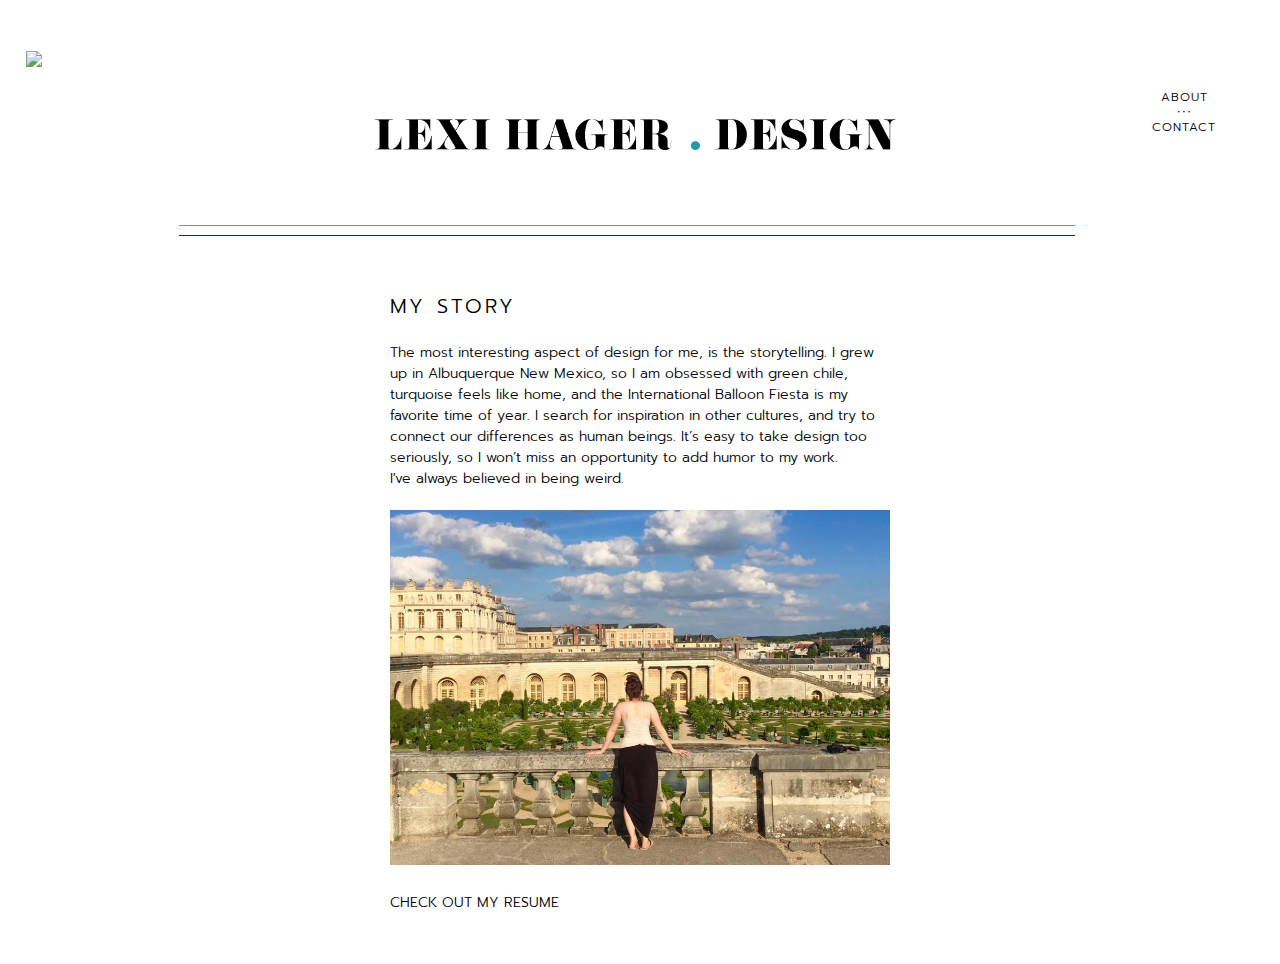
==== about.html @ c010d674 "h" ====
<!DOCTYPE html>
<html>

<head>
  <title>lexihager.design</title>
  <meta charset="utf-8" />
  <link rel="stylesheet" href="css/styles2.css" type="text/css" />
  <link href="https://fonts.googleapis.com/css?family=Prompt:100,200,300,400,500,700" rel="stylesheet">
  <link rel='shortcut icon' href='favicon.ico' type='image/x-icon'/ >
</head>



<body>

<div id="container">

  <div class="home">
    <a href="index.html"><img src="images/home2.png" style="width:90px;"></a>
  </div>  


    <div class="name">
     <img src="images/name3.png" style="width:630px;">
  </div>  



  <div class="info">
    <a href="about.html">ABOUT</a><br>&#8231;&#8231;&#8231;<br><a href="contact.html">CONTACT</a>
  </div> 





  <div class="line1"> </div>

  <div id="about" style="left: 50%; top: 39%; ">
    <a href="page8.html">MY STORY</a>
  </div>
<div id="intro">

<br>
The most interesting aspect of design for me, is the storytelling. I grew up in Albuquerque New Mexico, so I am obsessed with green chile, turquoise feels like home, and the International Balloon Fiesta is my favorite time of year. I search for inspiration in other cultures, and try to connect our differences as human beings. It’s easy to take design too seriously, so I won’t miss an opportunity to add humor to my work. <br>I've always believed in being weird.
<br><br>
<img src="images/me2.jpg" style="width:500px; left: 50%;">
<br><br>
<a href="images/lexihager.pdf">CHECK OUT MY RESUME</a>

<br><br>
<div id="about">
   
  </div>
</div>









  



  </div>

</body>
</html>
---- css/styles2.css ----
body {
	padding: 50px;
}




#container {
	padding-top: 20%;
	height: 100%;
	width: 100%;
	background-color: white;
	font-family: Prompt;
	font-weight: 300;
	font-size: 20px;
	letter-spacing: 3px;
	text-align: left;
	border-style: none;
	border-spacing: 5px;
	border-color: rgb(25, 187, 206);

}

.home {
  position: fixed;
  top:5%;
  left:2%;
}

.name {
  position: absolute;
  top:5%;
  left:25%;
}

.info {
  position: absolute;
  top:10%;
  right:5%;
  width: 64px;
  font-size: 12px;
  letter-spacing: 1px; 
  text-align: center;
  line-height: 15px;

}

.line1 {
  position: absolute;
  top:25%;
  right:16%;
  width: 70%;
  height: 1%;
 	border-style: solid none solid none;
	border-color: rgb(25, 187, 206) rgb(25, 187, 206) rgb(16, 47, 63) rgb(16, 47, 63);
	border-width: thin;

}

.photos {
  display: none;
}

#handlettering {
	position: relative;
	left:49.1%;
    width:500px;
    height:30px;
    margin-left:-250px; /* half the width */	
	z-index: 100;

}

#handlettering:hover {
	display: 
    
}

#intro {
  position: relative;
  left:50%;
    width:500px;
    height:30px;
    margin-left:-250px; /* half the width */  
  z-index: 100; 
  font-weight: 300;
  font-size: 14px;
  letter-spacing: 0px;

}

#imagecenter {
  position: absolute;
  top:49.1%;
  left:49.5%;
  width:1000px;
  height:400px;
  padding-top: 100px;
  margin-top:60px; /* half the height */
  margin-left:-500px; /* half the width */
}


span#vid {
  position: absolute;
  top:625%;
  left:68%;
  width:1000px;
  height:400px;
  margin-top:60px; /* half the height */
  margin-left:-500px;
  z-index: 1000;
}

span#vid2 {
  position: absolute;
  top:377%;
  left:68.5%;
  width:1000px;
  height:400px;
  margin-top:60px; /* half the height */
  margin-left:-500px;
  z-index: 1000;
}

span#vid2:hover {
  cursor: pointer;
}

#csstypeface {
	position: relative;
	left:49.1%;
    width:500px;
    height:30px;
    margin-left:-250px; /* half the width */	
	z-index: 100;	
	
}

#exhibition {
	position: relative;
	left:49.1%;
    width:500px;
    height:30px;
    margin-left:-250px; /* half the width */	
	z-index: 100;	
	
}


#castro {
	position: relative;
	left:49.1%;
    width:500px;
    height:30px;
    margin-left:-250px; /* half the width */	
	z-index: 100;	
	
}

#drinkingtea {
	position: relative;
	left:49.1%;
    width:500px;
    height:30px;
    margin-left:-250px; /* half the width */	
	z-index: 100;	
	
}

#blockbook {
	position: relative;
	left:49.1%;
    width:500px;
    height:30px;
    margin-left:-250px; /* half the width */	
	z-index: 100;
	
	
}


#festival {
	position: relative;
	left:49.1%;
    width:500px;
    height:30px;
    margin-left:-250px; /* half the width */	
	z-index: 100;	
	
}

#coffee {
	position: relative;
	left:49.1%;
    width:600px;
    height:30px;
    margin-left:-250px; /* half the width */	
	z-index: 100;	
	
}

#addiction {
	position: relative;
	left:49.1%;
    width:500px;
    height:30px; 
    margin-left:-250px; /* half the width */	
	z-index: 100;	
}

#protest {
  position: relative;
  left:49.1%;
    width:500px;
    height:30px; 
    margin-left:-250px; /* half the width */  
  z-index: 100; 
}

#about {
  position: relative;
  left:79.1%;
    width:500px;
    height:30px; 
    margin-left:-250px; /* half the width */  
  z-index: 100; 
}

#contact {
  position: relative;
  left:49.1%;
    width:500px;
    height:30px; 
    margin-left:-250px; /* half the width */  
  z-index: 100; 
  font-family: Prompt;
  font-weight: 100;
  font-size: 48px;
  letter-spacing: 2px;
}





a:link {
	color: black;
	text-decoration: none;
}

a:visited {
	color: black;
}

a:hover {
	cursor: pointer;
	animation: color-me-in 1s infinite;
    
}

@keyframes color-me-in {
  0% {
    color: rgb(16, 47, 63);
  }
 
  49.1% {
    color: rgb(25, 187, 206);
 
  100% {
    color: rgb(25, 187, 206);
  }
  
}
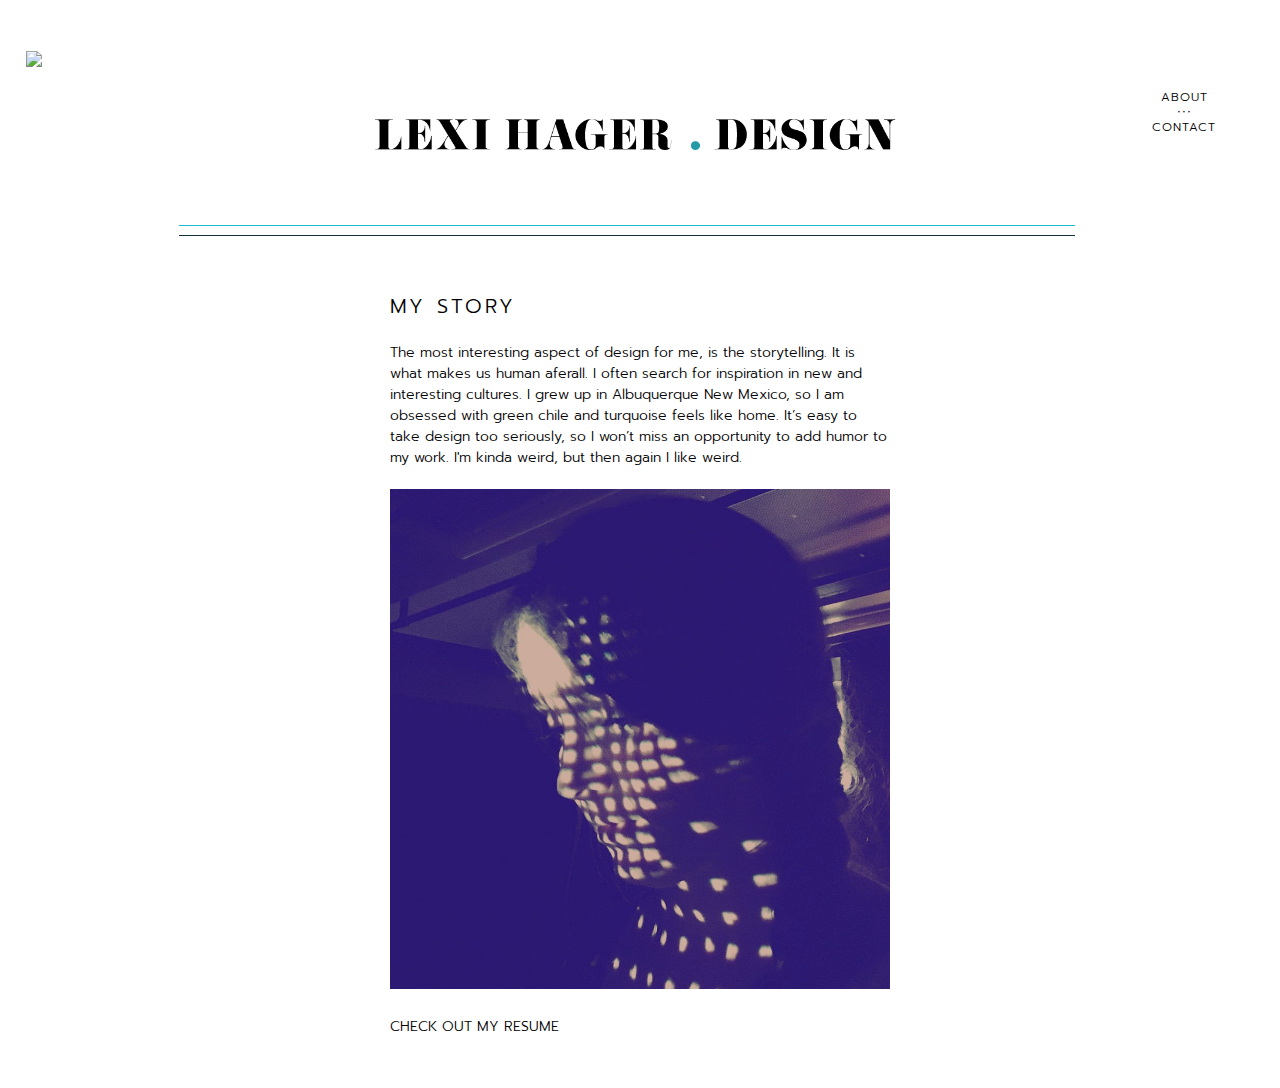
==== commit 42b70b34: "light" ====
--- a/about.html
+++ b/about.html
@@ -44,9 +44,9 @@
 <div id="intro">
 
 <br>
-The most interesting aspect of design for me, is the storytelling. I grew up in Albuquerque New Mexico, so I am obsessed with green chile, turquoise feels like home, and the International Balloon Fiesta is my favorite time of year. I search for inspiration in other cultures, and try to connect our differences as human beings. It’s easy to take design too seriously, so I won’t miss an opportunity to add humor to my work. <br>I've always believed in being weird.
+The most interesting aspect of design for me, is the storytelling. It is what makes us human aferall. I often search for inspiration in new and interesting cultures. I grew up in Albuquerque New Mexico, so I am obsessed with green chile and turquoise feels like home. It’s easy to take design too seriously, so I won’t miss an opportunity to add humor to my work. I'm kinda weird, but then again I like weird.
 <br><br>
-<img src="images/me2.jpg" style="width:500px; left: 50%;">
+<img src="images/pic2.jpg" style="width:500px; left: 50%;">
 <br><br>
 <a href="images/lexihager.pdf">CHECK OUT MY RESUME</a>
 
--- a/css/styles2.css
+++ b/css/styles2.css
@@ -242,6 +242,16 @@
 }
 
 
+#light {
+  position: relative;
+  left:49.1%;
+    width:500px;
+    height:30px; 
+    margin-left:-250px; /* half the width */  
+  z-index: 100; 
+}
+
+
 
 
 
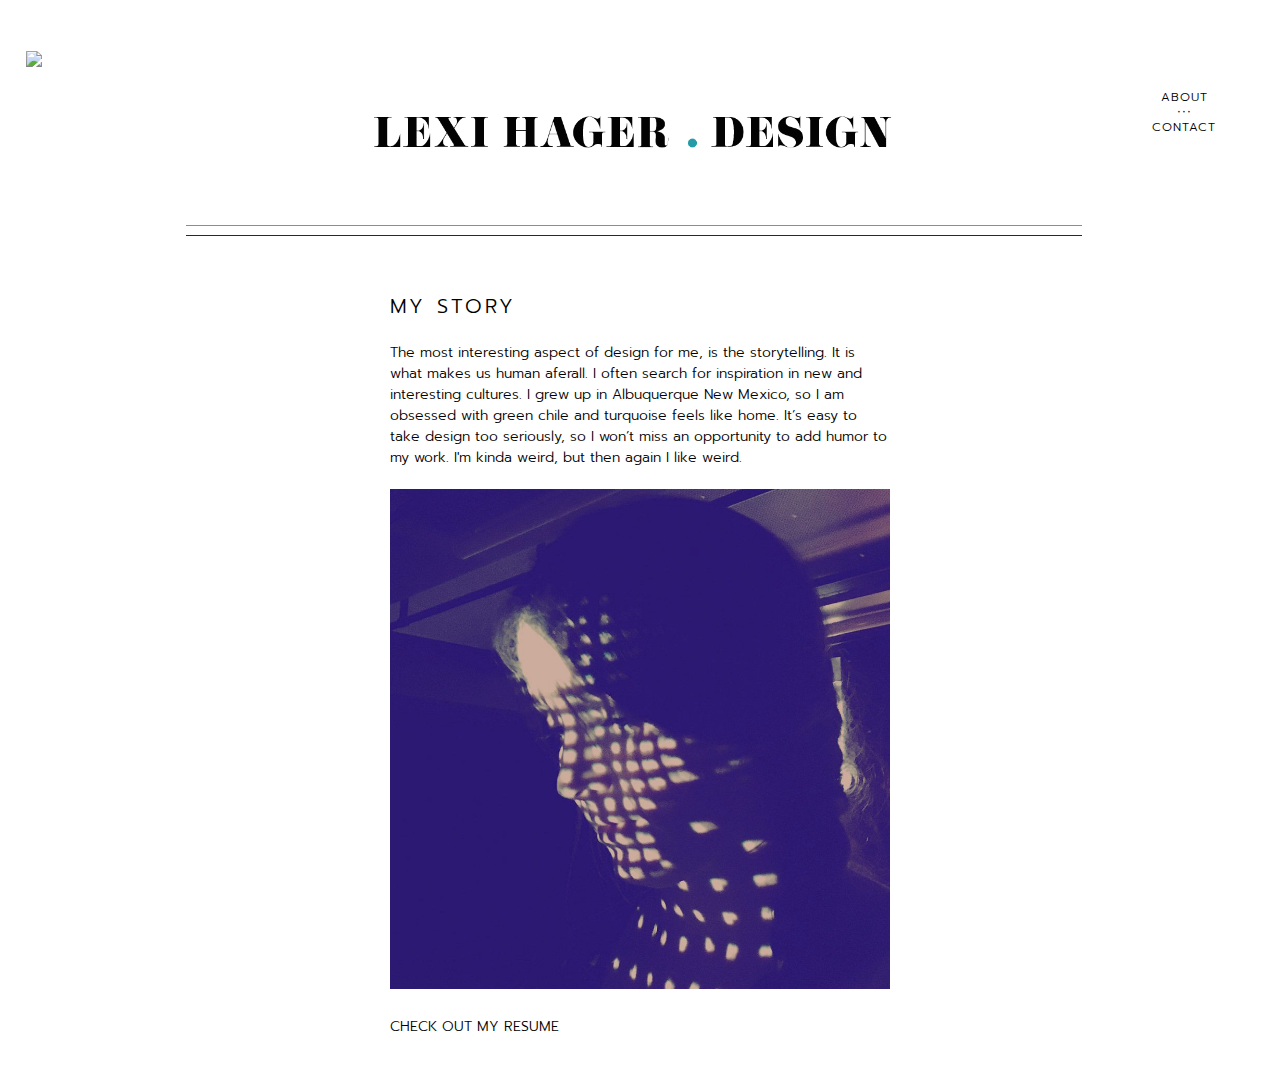
==== commit ad7e2751: "namegeez" ====
--- a/about.html
+++ b/about.html
@@ -23,7 +23,7 @@
 
 
     <div class="name">
-     <img src="images/name3.png" style="width:630px;">
+     <img src="images/name2.png" style="width:520px;">
   </div>  
 
 
--- a/css/styles2.css
+++ b/css/styles2.css
@@ -30,8 +30,13 @@
 
 .name {
   position: absolute;
-  top:5%;
-  left:25%;
+  top: 11%;
+  left:49.1%;
+    width:500px;
+    height:30px;
+    margin-left:-255px; 
+    margin-top: 15px; 
+  z-index: 100; 
 }
 
 .info {
@@ -49,7 +54,7 @@
 .line1 {
   position: absolute;
   top:25%;
-  right:16%;
+  right:15.5%;
   width: 70%;
   height: 1%;
  	border-style: solid none solid none;
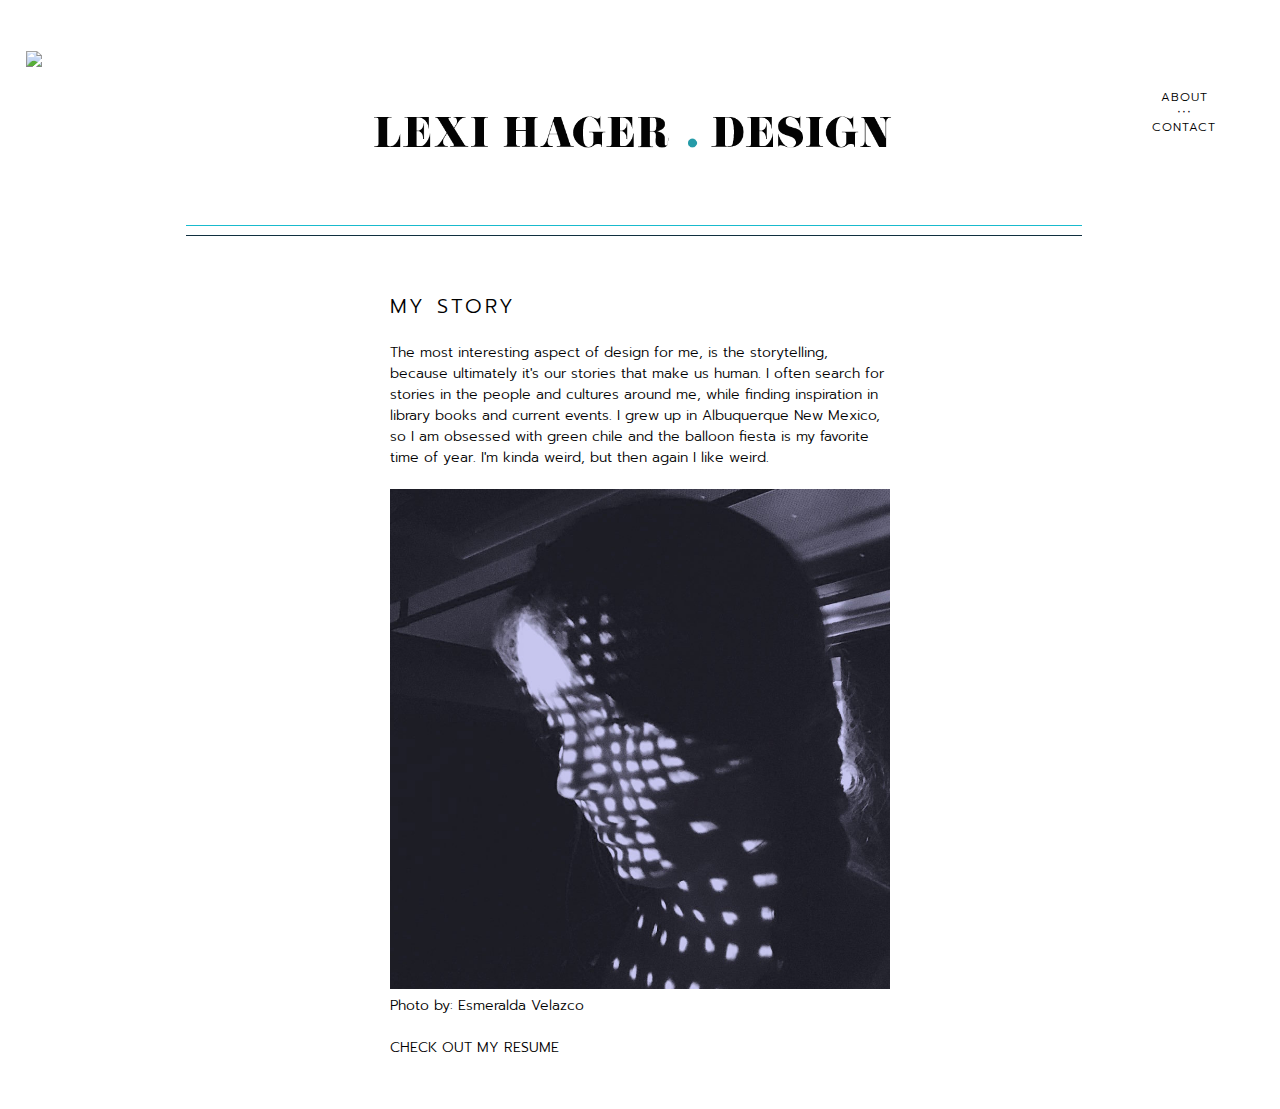
==== commit f1a2d3eb: "n" ====
--- a/about.html
+++ b/about.html
@@ -44,11 +44,11 @@
 <div id="intro">
 
 <br>
-The most interesting aspect of design for me, is the storytelling. It is what makes us human aferall. I often search for inspiration in new and interesting cultures. I grew up in Albuquerque New Mexico, so I am obsessed with green chile and turquoise feels like home. It’s easy to take design too seriously, so I won’t miss an opportunity to add humor to my work. I'm kinda weird, but then again I like weird.
+The most interesting aspect of design for me, is the storytelling, because ultimately it's our stories that make us human. I often search for stories in the people and cultures around me, while finding inspiration in library books and current events. I grew up in Albuquerque New Mexico, so I am obsessed with green chile and the balloon fiesta is my favorite time of year. I'm kinda weird, but then again I like weird. 
 <br><br>
-<img src="images/pic2.jpg" style="width:500px; left: 50%;">
-<br><br>
-<a href="images/lexihager.pdf">CHECK OUT MY RESUME</a>
+<img src="images/pic1.jpg" style="width:500px; left: 50%;">
+Photo by: Esmeralda Velazco<br><br>
+<a href="images/lexihager.resume.pdf">CHECK OUT MY RESUME</a>
 
 <br><br>
 <div id="about">
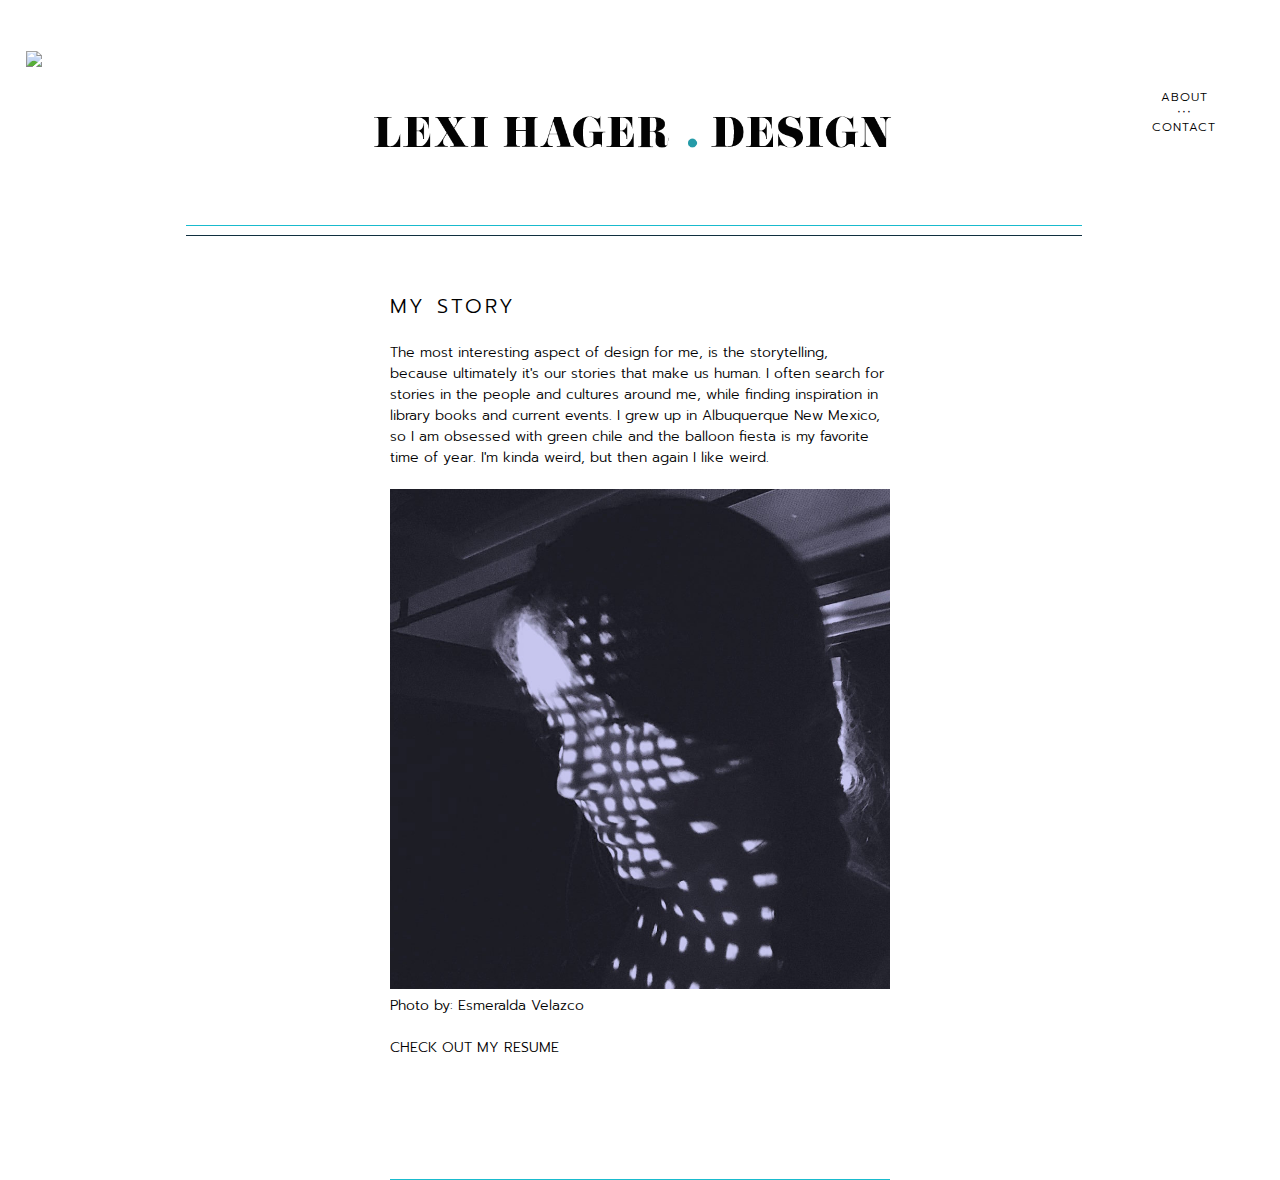
==== commit 7cba7ddb: "y" ====
--- a/about.html
+++ b/about.html
@@ -51,11 +51,8 @@
 <a href="images/lexihager.resume.pdf">CHECK OUT MY RESUME</a>
 
 <br><br>
-<div id="about">
-   
-  </div>
+  <div class="bar"> </div>
 </div>
-
 
 
 
--- a/css/styles2.css
+++ b/css/styles2.css
@@ -63,6 +63,15 @@
 
 }
 
+.bar {
+  height: 100px;
+  border-style: none none solid none;
+  border-color: rgb(25, 187, 206) rgb(25, 187, 206) rgb(25, 187, 206) rgb(16, 47, 63);
+  border-width: thin;
+  margin-bottom: 30px;
+
+}
+
 .photos {
   display: none;
 }
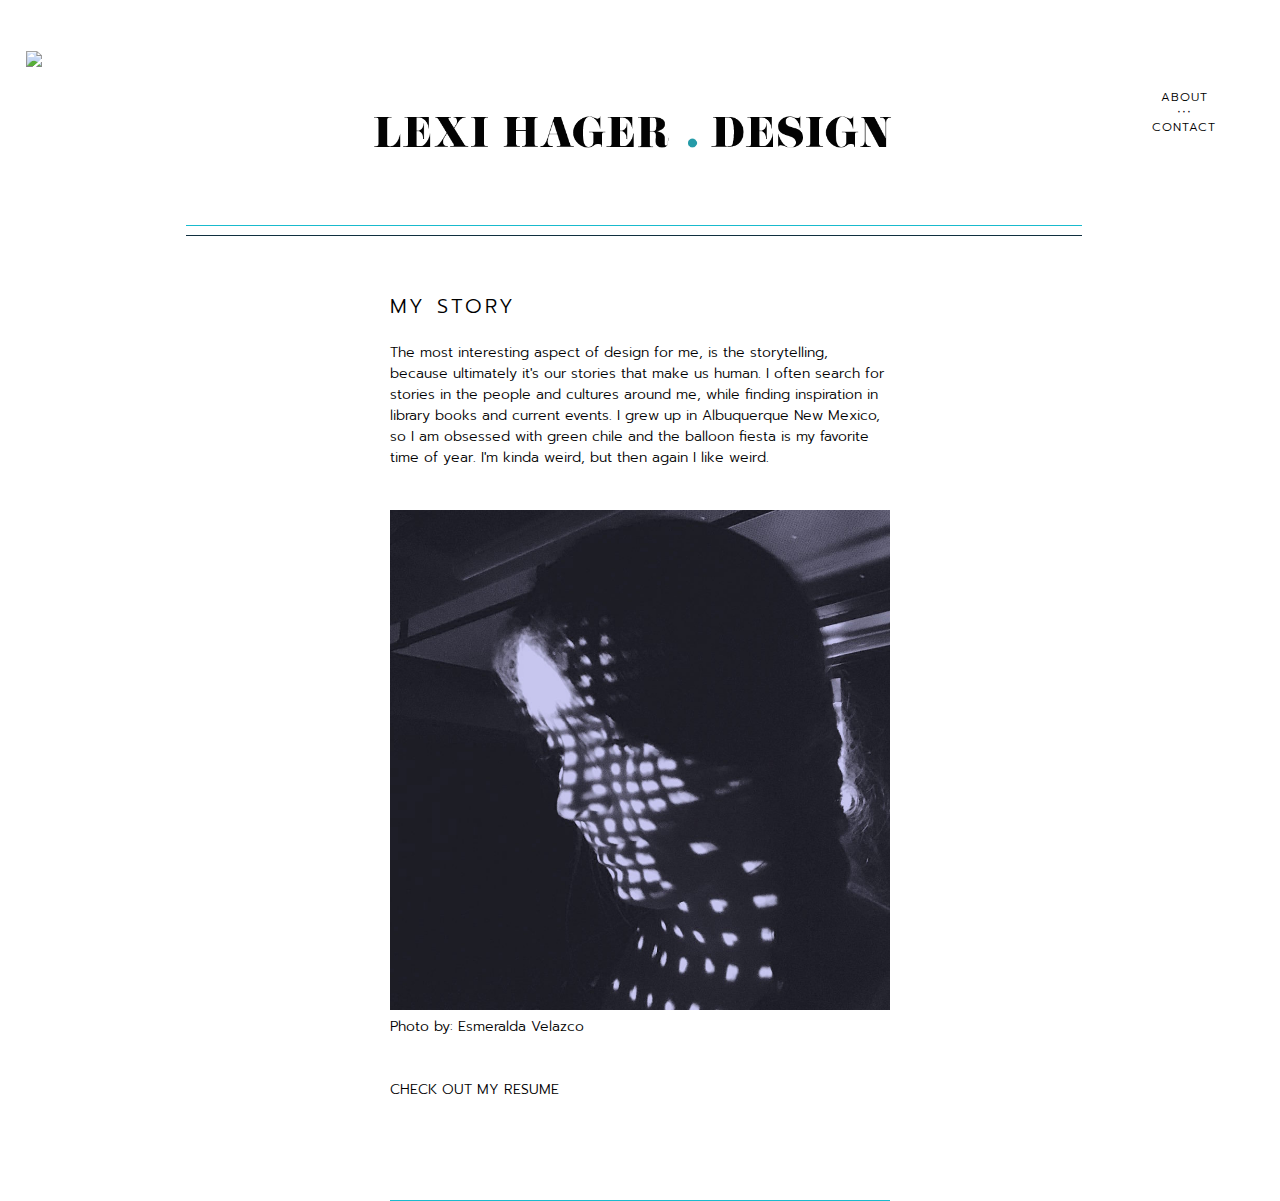
==== commit 35872c6f: "si" ====
--- a/about.html
+++ b/about.html
@@ -45,12 +45,12 @@
 
 <br>
 The most interesting aspect of design for me, is the storytelling, because ultimately it's our stories that make us human. I often search for stories in the people and cultures around me, while finding inspiration in library books and current events. I grew up in Albuquerque New Mexico, so I am obsessed with green chile and the balloon fiesta is my favorite time of year. I'm kinda weird, but then again I like weird. 
-<br><br>
+<br><br><br>
 <img src="images/pic1.jpg" style="width:500px; left: 50%;">
-Photo by: Esmeralda Velazco<br><br>
+Photo by: Esmeralda Velazco<br><br><br>
 <a href="images/lexihager.resume.pdf">CHECK OUT MY RESUME</a>
 
-<br><br>
+
   <div class="bar"> </div>
 </div>
 
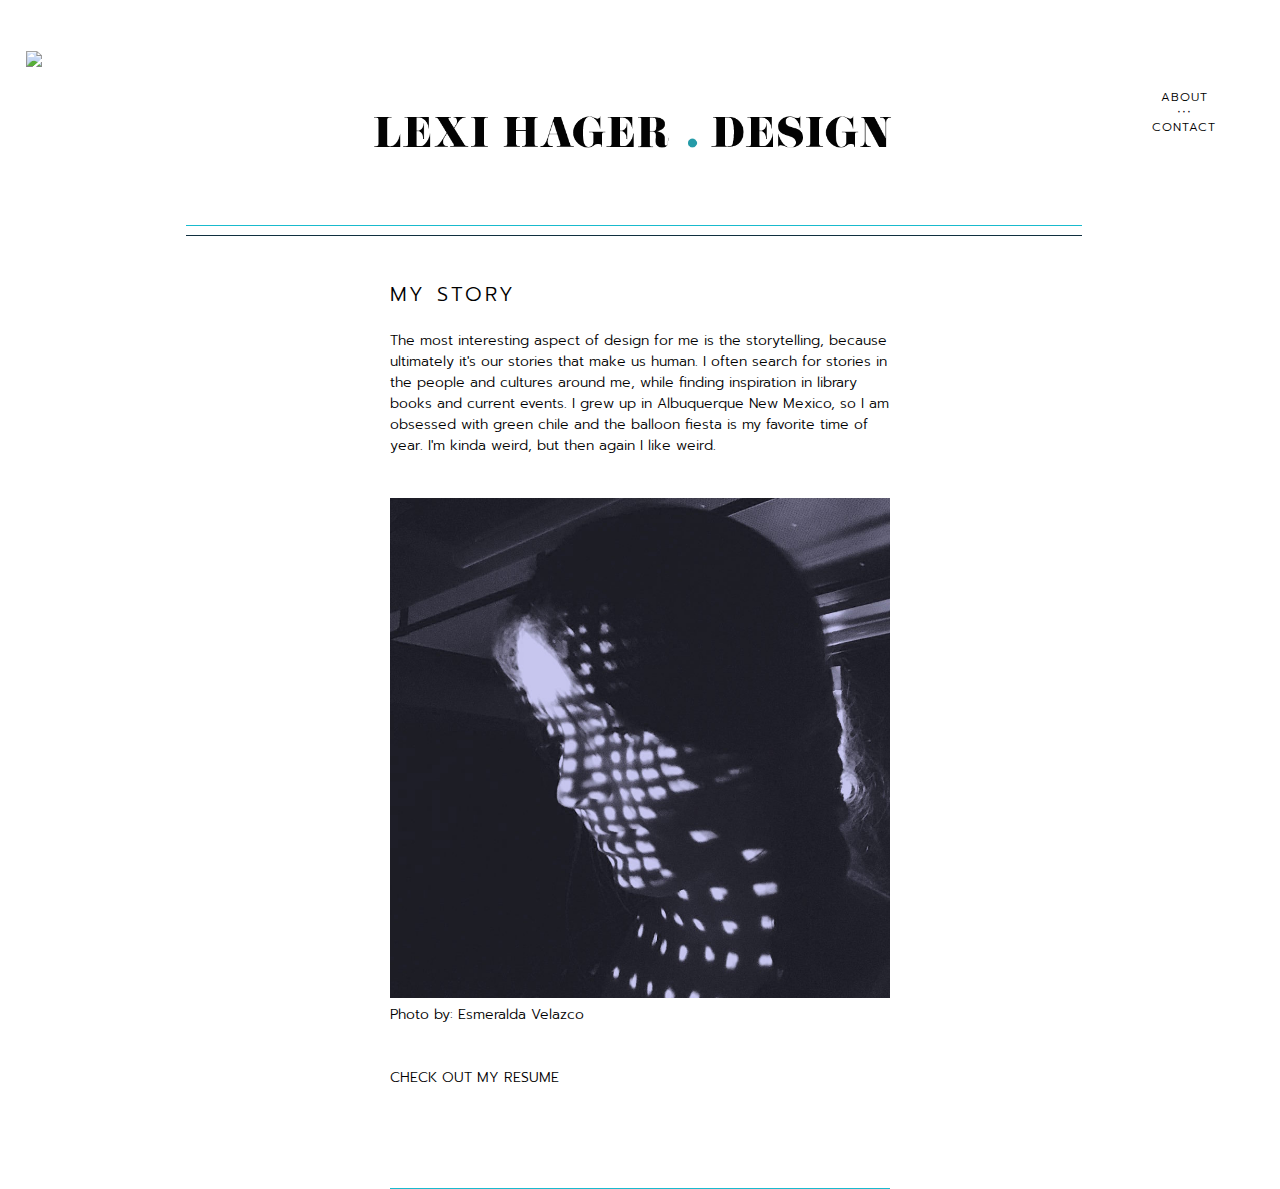
==== commit 83e2f56a: "boyah" ====
--- a/about.html
+++ b/about.html
@@ -44,7 +44,7 @@
 <div id="intro">
 
 <br>
-The most interesting aspect of design for me, is the storytelling, because ultimately it's our stories that make us human. I often search for stories in the people and cultures around me, while finding inspiration in library books and current events. I grew up in Albuquerque New Mexico, so I am obsessed with green chile and the balloon fiesta is my favorite time of year. I'm kinda weird, but then again I like weird. 
+The most interesting aspect of design for me is the storytelling, because ultimately it's our stories that make us human. I often search for stories in the people and cultures around me, while finding inspiration in library books and current events. I grew up in Albuquerque New Mexico, so I am obsessed with green chile and the balloon fiesta is my favorite time of year. I'm kinda weird, but then again I like weird. 
 <br><br><br>
 <img src="images/pic1.jpg" style="width:500px; left: 50%;">
 Photo by: Esmeralda Velazco<br><br><br>
--- a/css/styles2.css
+++ b/css/styles2.css
@@ -7,7 +7,7 @@
 
 
 #container {
-	padding-top: 20%;
+	padding-top: 19%;
 	height: 100%;
 	width: 100%;
 	background-color: white;
@@ -263,6 +263,19 @@
     height:30px; 
     margin-left:-250px; /* half the width */  
   z-index: 100; 
+}
+
+#twitter {
+  position: relative;
+  left:49.1%;
+    width:500px;
+    height:30px; 
+    margin-left:-250px; /* half the width */  
+  z-index: 100; 
+}
+
+#leeft{
+  margin-left: 30
 }
 
 
